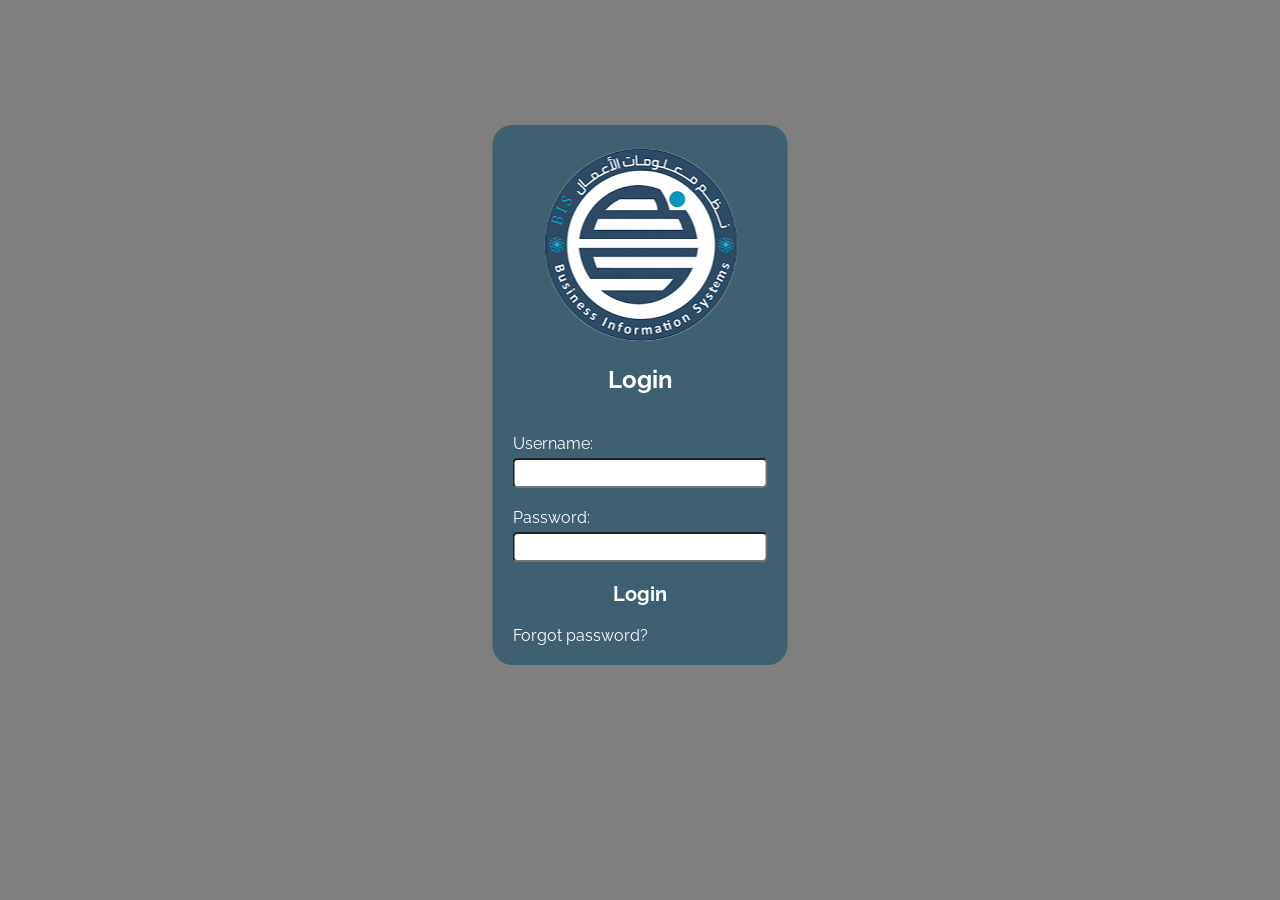
==== index.html @ c71e3769 "Add files via upload" ====
<!DOCTYPE html>
<html lang="en">

<head>
    <meta charset="UTF-8">
    <meta name="viewport" content="width=device-width, initial-scale=1.0">
    <title>Portal-Login</title>
    <link rel="stylesheet" href="CSS/Main/Login.css">
    <link rel="preconnect" href="https://fonts.googleapis.com">
    <link rel="preconnect" href="https://fonts.gstatic.com" crossorigin>
    <link
        href="https://fonts.googleapis.com/css2?family=Oswald:wght@200..700&family=Raleway:ital,wght@0,100..900;1,100..900&display=swap"
        rel="stylesheet">
    <link rel="shortcut icon" href="Imgs/Logo.png" type="image/x-icon">
</head>

<body>
    <section class="Login-sec">
        <div class="login">
            <div class="container">
                <form>

                    <img src="Imgs/Logo.png" alt="logo">
                    <h1>Login</h1>
                    <label for="username">Username:</label>
                    <input type="text" id="username" name="username" required>
                    <label for="password">Password:</label>
                    <input type="password" id="password" name="password" required>
                    <input onclick="location.href='Home.html'" class="btn" type="submit" value="Login">
                    <a class="F-pass" href="HTML Pages/Home.html">Forgot password?</a>
                </form>
            </div>
        </div>
    </section>
</body>

</html>
---- CSS/Main/Login.css ----
* {
    box-sizing: border-box;
    font-family: "Raleway", sans-serif;
    font-optical-sizing: auto;
    font-style: normal
}

html {
    scroll-behavior: smooth;
}

body {
    background-image: url(../../Imgs/Back1.png);
    background-repeat: no-repeat;
    background-size: cover;
    background-attachment: fixed;
    overflow: hidden;
}

body::after {
    content: "";
    position: absolute;
    top: 0;
    left: 0;
    width: 100%;
    height: 100%;
    background-color: rgba(0, 0, 0, 0.5);
    z-index: -1;
}

.container {
    padding-left: 15px;
    padding-right: 15px;
    padding-top: 15px;
    margin-left: auto;
    margin-right: auto;
    display: flex;
    justify-content: center;
}

.Login-sec {
    position: absolute;
    top: 10%;
    left: 50%;
    transform: translate(-50%);
    padding: 20px;
}

form {
    background-color: #365c70e1;
    color: white;
    border-radius: 20px;
    padding: 20px;
    display: flex;
    flex-direction: column;
}

form img {
    align-self: center;
}

form h1 {
    text-align: center;
}

input {
    display: block;
    width: 100%;
    font-weight: 700;
    font-size: 20px;
    border-radius: 5px;
}

label {
    text-align: left;
    display: block;
    margin: 20px 0 5px;
}

a {
    text-decoration: none;
    color: white;
}

.F-pass:hover {
    transform: scale(1.2);
    margin-left: 20px;
}

.btn {
    background-color: #365c7007;
    color: white;
    border-radius: 10px;
    padding: 10px;
    display: flex;
    flex-direction: column;
    margin: 10px auto;
    border: none;
    cursor: pointer;
}

.btn:hover {
    background-color: #365c70;

}
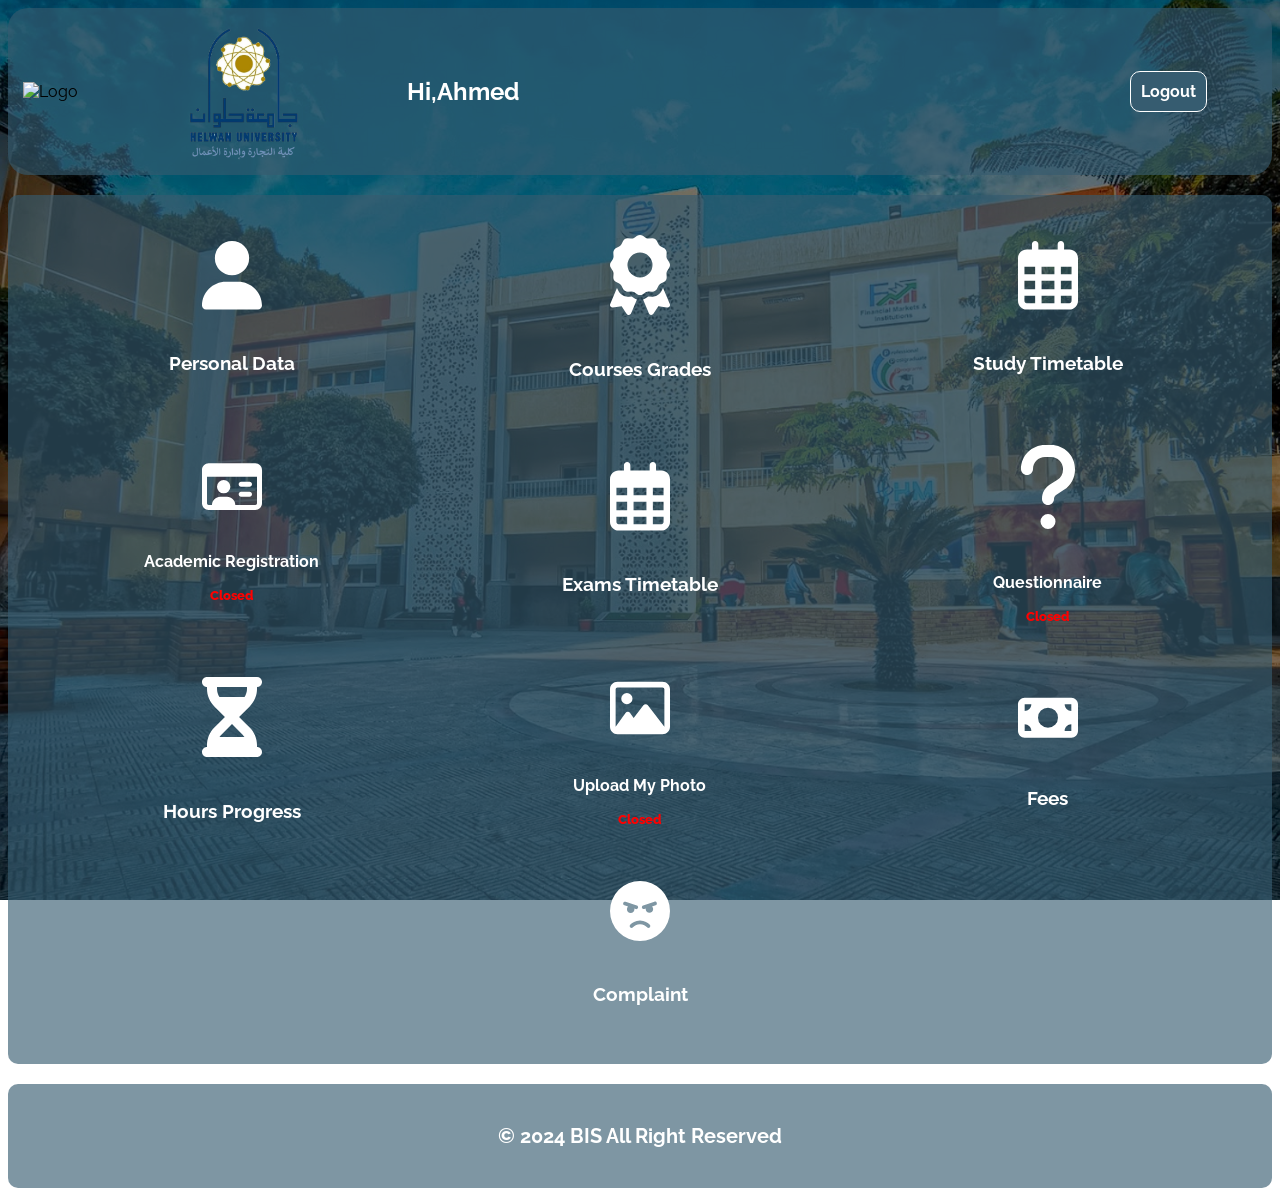
==== commit 4201f0ea: "Add files via upload" ====
--- a/index.html
+++ b/index.html
@@ -4,34 +4,151 @@
 <head>
     <meta charset="UTF-8">
     <meta name="viewport" content="width=device-width, initial-scale=1.0">
-    <title>Portal-Login</title>
-    <link rel="stylesheet" href="CSS/Main/Login.css">
+    <title>Home</title>
+    <link rel="stylesheet" href="CSS/Main/Home.css">
+    <link rel="stylesheet" href="CSS/Screens/HomeScreens.css">
     <link rel="preconnect" href="https://fonts.googleapis.com">
     <link rel="preconnect" href="https://fonts.gstatic.com" crossorigin>
     <link
         href="https://fonts.googleapis.com/css2?family=Oswald:wght@200..700&family=Raleway:ital,wght@0,100..900;1,100..900&display=swap"
         rel="stylesheet">
-    <link rel="shortcut icon" href="Imgs/Logo.png" type="image/x-icon">
+    <link rel="shortcut icon" href="../../Imgs/Logo.png" type="image/x-icon">
 </head>
 
 <body>
-    <section class="Login-sec">
-        <div class="login">
-            <div class="container">
-                <form>
+    <nav>
+        <div class="container">
+            <div class="nav-img">
+                <img decoding="async" class="logo" src="Imgs/logo.png" alt="Logo">
+                <img decoding="async" class="logo helwan" src="Imgs/Helwan Logo.png" alt="Logo">    
+            </div>
+            <h2>Hi,Ahmed</h2>
+            <div class="date-normal">
+                <iframe
+                    src="https://free.timeanddate.com/clock/i9gdh0ji/n53/tleg/fn7/fs20/tct/pct/fcfff/tt0/tm1/th2/tb1"
+                    frameborder="0" width="402" height="30" allowtransparency="true"></iframe>
+            </div>
+            <div class="date-respons">
+                <iframe
+                    src="https://free.timeanddate.com/clock/i9gdhg2x/n53/tleg/fn7/fs20/tct/pct/fcfff/tt0/tm3/th2/tb4"
+                    frameborder="0" width="247" height="58" allowtransparency="true"></iframe>
+            </div>
+            <button class="Logout-btn" onclick="location.href='Login.html'">Logout</button>
+        </div>
+    </nav>
 
-                    <img src="Imgs/Logo.png" alt="logo">
-                    <h1>Login</h1>
-                    <label for="username">Username:</label>
-                    <input type="text" id="username" name="username" required>
-                    <label for="password">Password:</label>
-                    <input type="password" id="password" name="password" required>
-                    <input onclick="location.href='Home.html'" class="btn" type="submit" value="Login">
-                    <a class="F-pass" href="HTML Pages/Home.html">Forgot password?</a>
-                </form>
-            </div>
+    <section class="Icons">
+        <div class="container">
+            <a href="info.html">
+                <div>
+                    <svg xmlns="http://www.w3.org/2000/svg"
+                        viewBox="0 0 448 512"><!--!Font Awesome Free 6.5.2 by @fontawesome - https://fontawesome.com License - https://fontawesome.com/license/free Copyright 2024 Fonticons, Inc.-->
+                        <path fill="#ffffff"
+                            d="M224 256A128 128 0 1 0 224 0a128 128 0 1 0 0 256zm-45.7 48C79.8 304 0 383.8 0 482.3C0 498.7 13.3 512 29.7 512H418.3c16.4 0 29.7-13.3 29.7-29.7C448 383.8 368.2 304 269.7 304H178.3z" />
+                    </svg>
+                    <h3>Personal Data</h3>
+                </div>
+            </a>
+            <a href="Grades.html">
+                <div>
+                    <svg xmlns="http://www.w3.org/2000/svg"
+                        viewBox="0 0 384 512"><!--!Font Awesome Free 6.5.2 by @fontawesome - https://fontawesome.com License - https://fontawesome.com/license/free Copyright 2024 Fonticons, Inc.-->
+                        <path fill="#ffffff"
+                            d="M173.8 5.5c11-7.3 25.4-7.3 36.4 0L228 17.2c6 3.9 13 5.8 20.1 5.4l21.3-1.3c13.2-.8 25.6 6.4 31.5 18.2l9.6 19.1c3.2 6.4 8.4 11.5 14.7 14.7L344.5 83c11.8 5.9 19 18.3 18.2 31.5l-1.3 21.3c-.4 7.1 1.5 14.2 5.4 20.1l11.8 17.8c7.3 11 7.3 25.4 0 36.4L366.8 228c-3.9 6-5.8 13-5.4 20.1l1.3 21.3c.8 13.2-6.4 25.6-18.2 31.5l-19.1 9.6c-6.4 3.2-11.5 8.4-14.7 14.7L301 344.5c-5.9 11.8-18.3 19-31.5 18.2l-21.3-1.3c-7.1-.4-14.2 1.5-20.1 5.4l-17.8 11.8c-11 7.3-25.4 7.3-36.4 0L156 366.8c-6-3.9-13-5.8-20.1-5.4l-21.3 1.3c-13.2 .8-25.6-6.4-31.5-18.2l-9.6-19.1c-3.2-6.4-8.4-11.5-14.7-14.7L39.5 301c-11.8-5.9-19-18.3-18.2-31.5l1.3-21.3c.4-7.1-1.5-14.2-5.4-20.1L5.5 210.2c-7.3-11-7.3-25.4 0-36.4L17.2 156c3.9-6 5.8-13 5.4-20.1l-1.3-21.3c-.8-13.2 6.4-25.6 18.2-31.5l19.1-9.6C65 70.2 70.2 65 73.4 58.6L83 39.5c5.9-11.8 18.3-19 31.5-18.2l21.3 1.3c7.1 .4 14.2-1.5 20.1-5.4L173.8 5.5zM272 192a80 80 0 1 0 -160 0 80 80 0 1 0 160 0zM1.3 441.8L44.4 339.3c.2 .1 .3 .2 .4 .4l9.6 19.1c11.7 23.2 36 37.3 62 35.8l21.3-1.3c.2 0 .5 0 .7 .2l17.8 11.8c5.1 3.3 10.5 5.9 16.1 7.7l-37.6 89.3c-2.3 5.5-7.4 9.2-13.3 9.7s-11.6-2.2-14.8-7.2L74.4 455.5l-56.1 8.3c-5.7 .8-11.4-1.5-15-6s-4.3-10.7-2.1-16zm248 60.4L211.7 413c5.6-1.8 11-4.3 16.1-7.7l17.8-11.8c.2-.1 .4-.2 .7-.2l21.3 1.3c26 1.5 50.3-12.6 62-35.8l9.6-19.1c.1-.2 .2-.3 .4-.4l43.2 102.5c2.2 5.3 1.4 11.4-2.1 16s-9.3 6.9-15 6l-56.1-8.3-32.2 49.2c-3.2 5-8.9 7.7-14.8 7.2s-11-4.3-13.3-9.7z" />
+                    </svg>
+                    <h3>Courses Grades</h3>
+                </div>
+            </a>
+            <a href="Study.html">
+                <div>
+                    <svg xmlns="http://www.w3.org/2000/svg"
+                        viewBox="0 0 448 512"><!--!Font Awesome Free 6.5.2 by @fontawesome - https://fontawesome.com License - https://fontawesome.com/license/free Copyright 2024 Fonticons, Inc.-->
+                        <path fill="#ffffff"
+                            d="M152 24c0-13.3-10.7-24-24-24s-24 10.7-24 24V64H64C28.7 64 0 92.7 0 128v16 48V448c0 35.3 28.7 64 64 64H384c35.3 0 64-28.7 64-64V192 144 128c0-35.3-28.7-64-64-64H344V24c0-13.3-10.7-24-24-24s-24 10.7-24 24V64H152V24zM48 192h80v56H48V192zm0 104h80v64H48V296zm128 0h96v64H176V296zm144 0h80v64H320V296zm80-48H320V192h80v56zm0 160v40c0 8.8-7.2 16-16 16H320V408h80zm-128 0v56H176V408h96zm-144 0v56H64c-8.8 0-16-7.2-16-16V408h80zM272 248H176V192h96v56z" />
+                    </svg>
+                    <h3>Study Timetable</h3>
+                </div>
+            </a>
+            <button class="disbtn" disabled>
+                <div>
+                    <svg xmlns="http://www.w3.org/2000/svg"
+                        viewBox="0 0 576 512"><!--!Font Awesome Free 6.5.2 by @fontawesome - https://fontawesome.com License - https://fontawesome.com/license/free Copyright 2024 Fonticons, Inc.-->
+                        <path fill="#ffffff"
+                            d="M528 160V416c0 8.8-7.2 16-16 16H320c0-44.2-35.8-80-80-80H176c-44.2 0-80 35.8-80 80H64c-8.8 0-16-7.2-16-16V160H528zM64 32C28.7 32 0 60.7 0 96V416c0 35.3 28.7 64 64 64H512c35.3 0 64-28.7 64-64V96c0-35.3-28.7-64-64-64H64zM272 256a64 64 0 1 0 -128 0 64 64 0 1 0 128 0zm104-48c-13.3 0-24 10.7-24 24s10.7 24 24 24h80c13.3 0 24-10.7 24-24s-10.7-24-24-24H376zm0 96c-13.3 0-24 10.7-24 24s10.7 24 24 24h80c13.3 0 24-10.7 24-24s-10.7-24-24-24H376z" />
+                    </svg>
+                    <h3>Academic Registration</h3>
+                    <p>Closed</p>
+                </div>
+            </button>
+            <a href="Exam.html">
+                <div>
+                    <svg xmlns="http://www.w3.org/2000/svg"
+                        viewBox="0 0 448 512"><!--!Font Awesome Free 6.5.2 by @fontawesome - https://fontawesome.com License - https://fontawesome.com/license/free Copyright 2024 Fonticons, Inc.-->
+                        <path fill="#ffffff"
+                            d="M152 24c0-13.3-10.7-24-24-24s-24 10.7-24 24V64H64C28.7 64 0 92.7 0 128v16 48V448c0 35.3 28.7 64 64 64H384c35.3 0 64-28.7 64-64V192 144 128c0-35.3-28.7-64-64-64H344V24c0-13.3-10.7-24-24-24s-24 10.7-24 24V64H152V24zM48 192h80v56H48V192zm0 104h80v64H48V296zm128 0h96v64H176V296zm144 0h80v64H320V296zm80-48H320V192h80v56zm0 160v40c0 8.8-7.2 16-16 16H320V408h80zm-128 0v56H176V408h96zm-144 0v56H64c-8.8 0-16-7.2-16-16V408h80zM272 248H176V192h96v56z" />
+                    </svg>
+                    <h3>Exams Timetable</h3>
+                </div>
+            </a>
+            <button class="disbtn" disabled>
+                <div>
+                    <svg xmlns="http://www.w3.org/2000/svg"
+                        viewBox="0 0 320 512"><!--!Font Awesome Free 6.5.2 by @fontawesome - https://fontawesome.com License - https://fontawesome.com/license/free Copyright 2024 Fonticons, Inc.-->
+                        <path fill="#ffffff"
+                            d="M80 160c0-35.3 28.7-64 64-64h32c35.3 0 64 28.7 64 64v3.6c0 21.8-11.1 42.1-29.4 53.8l-42.2 27.1c-25.2 16.2-40.4 44.1-40.4 74V320c0 17.7 14.3 32 32 32s32-14.3 32-32v-1.4c0-8.2 4.2-15.8 11-20.2l42.2-27.1c36.6-23.6 58.8-64.1 58.8-107.7V160c0-70.7-57.3-128-128-128H144C73.3 32 16 89.3 16 160c0 17.7 14.3 32 32 32s32-14.3 32-32zm80 320a40 40 0 1 0 0-80 40 40 0 1 0 0 80z" />
+                    </svg>
+                    <h3>Questionnaire</h3>
+                    <p>Closed</p>
+                </div>
+            </button>
+            <a href="Hours.html">
+                <div>
+                    <svg xmlns="http://www.w3.org/2000/svg"
+                        viewBox="0 0 384 512"><!--!Font Awesome Free 6.5.2 by @fontawesome - https://fontawesome.com License - https://fontawesome.com/license/free Copyright 2024 Fonticons, Inc.-->
+                        <path fill="#ffffff"
+                            d="M32 0C14.3 0 0 14.3 0 32S14.3 64 32 64V75c0 42.4 16.9 83.1 46.9 113.1L146.7 256 78.9 323.9C48.9 353.9 32 394.6 32 437v11c-17.7 0-32 14.3-32 32s14.3 32 32 32H64 320h32c17.7 0 32-14.3 32-32s-14.3-32-32-32V437c0-42.4-16.9-83.1-46.9-113.1L237.3 256l67.9-67.9c30-30 46.9-70.7 46.9-113.1V64c17.7 0 32-14.3 32-32s-14.3-32-32-32H320 64 32zM96 75V64H288V75c0 19-5.6 37.4-16 53H112c-10.3-15.6-16-34-16-53zm16 309c3.5-5.3 7.6-10.3 12.1-14.9L192 301.3l67.9 67.9c4.6 4.6 8.6 9.6 12.1 14.9H112z" />
+                    </svg>
+                    <h3>Hours Progress</h3>
+                </div>
+            </a>
+            <button class="disbtn" disabled>
+                <div>
+                    <svg xmlns="http://www.w3.org/2000/svg"
+                        viewBox="0 0 512 512"><!--!Font Awesome Free 6.5.2 by @fontawesome - https://fontawesome.com License - https://fontawesome.com/license/free Copyright 2024 Fonticons, Inc.-->
+                        <path fill="#ffffff"
+                            d="M448 80c8.8 0 16 7.2 16 16V415.8l-5-6.5-136-176c-4.5-5.9-11.6-9.3-19-9.3s-14.4 3.4-19 9.3L202 340.7l-30.5-42.7C167 291.7 159.8 288 152 288s-15 3.7-19.5 10.1l-80 112L48 416.3l0-.3V96c0-8.8 7.2-16 16-16H448zM64 32C28.7 32 0 60.7 0 96V416c0 35.3 28.7 64 64 64H448c35.3 0 64-28.7 64-64V96c0-35.3-28.7-64-64-64H64zm80 192a48 48 0 1 0 0-96 48 48 0 1 0 0 96z" />
+                    </svg>
+                    <h3>Upload My Photo</h3>
+                    <p>Closed</p>
+                </div>
+            </button>
+            <a href="Fees.html">
+                <div>
+                    <svg xmlns="http://www.w3.org/2000/svg"
+                        viewBox="0 0 576 512"><!--!Font Awesome Free 6.5.2 by @fontawesome - https://fontawesome.com License - https://fontawesome.com/license/free Copyright 2024 Fonticons, Inc.-->
+                        <path fill="#ffffff"
+                            d="M64 64C28.7 64 0 92.7 0 128V384c0 35.3 28.7 64 64 64H512c35.3 0 64-28.7 64-64V128c0-35.3-28.7-64-64-64H64zm64 320H64V320c35.3 0 64 28.7 64 64zM64 192V128h64c0 35.3-28.7 64-64 64zM448 384c0-35.3 28.7-64 64-64v64H448zm64-192c-35.3 0-64-28.7-64-64h64v64zM288 160a96 96 0 1 1 0 192 96 96 0 1 1 0-192z" />
+                    </svg>
+                    <h3>Fees</h3>
+                </div>
+            </a>
+            <a class="last-icon" href="Plaints.html">
+                <div>
+                    <svg xmlns="http://www.w3.org/2000/svg"
+                        viewBox="0 0 512 512"><!--!Font Awesome Free 6.5.2 by @fontawesome - https://fontawesome.com License - https://fontawesome.com/license/free Copyright 2024 Fonticons, Inc.-->
+                        <path fill="#ffffff"
+                            d="M0 256a256 256 0 1 1 512 0A256 256 0 1 1 0 256zM338.7 395.9c6.6-5.9 7.1-16 1.2-22.6C323.8 355.4 295.7 336 256 336s-67.8 19.4-83.9 37.3c-5.9 6.6-5.4 16.7 1.2 22.6s16.7 5.4 22.6-1.2c11.7-13 31.6-26.7 60.1-26.7s48.4 13.7 60.1 26.7c5.9 6.6 16 7.1 22.6 1.2zM176.4 272c17.7 0 32-14.3 32-32c0-1.5-.1-3-.3-4.4l10.9 3.6c8.4 2.8 17.4-1.7 20.2-10.1s-1.7-17.4-10.1-20.2l-96-32c-8.4-2.8-17.4 1.7-20.2 10.1s1.7 17.4 10.1 20.2l30.7 10.2c-5.8 5.8-9.3 13.8-9.3 22.6c0 17.7 14.3 32 32 32zm192-32c0-8.9-3.6-17-9.5-22.8l30.2-10.1c8.4-2.8 12.9-11.9 10.1-20.2s-11.9-12.9-20.2-10.1l-96 32c-8.4 2.8-12.9 11.9-10.1 20.2s11.9 12.9 20.2 10.1l11.7-3.9c-.2 1.5-.3 3.1-.3 4.7c0 17.7 14.3 32 32 32s32-14.3 32-32z" />
+                    </svg>
+                    <h3>Complaint</h3>
+                </div>
+            </a>
         </div>
     </section>
+
+    <footer>
+        <p class="copyright">&copy; 2024 <span>BIS</span> All Right Reserved</p>
+    </footer>
+
 </body>
 
 </html>
--- a/CSS/Main/Home.css
+++ b/CSS/Main/Home.css
@@ -0,0 +1,187 @@
+* {
+    box-sizing: border-box;
+    font-family: "Raleway", sans-serif;
+    font-optical-sizing: auto;
+    font-style: normal
+}
+
+html {
+    scroll-behavior: smooth;
+}
+
+body {
+    background-image: url(../../Imgs/Back2.png);
+    background-repeat: no-repeat;
+    background-size: cover;
+    background-attachment: fixed;
+}
+
+.container {
+    padding-left: 15px;
+    padding-right: 15px;
+    padding-top: 15px;
+    margin-left: auto;
+    margin-right: auto;
+    display: flex;
+    justify-content: center;
+}
+
+nav .container {
+    display: flex;
+    justify-content: space-between;
+    align-items: center;
+    background-color: #365c70a3;
+    padding-bottom: 15px;
+    border-radius: 20px;
+}
+
+nav h2 {
+    color: #fff;
+}
+
+nav .container .logo {
+    width: 120px;
+    align-self: center;
+}
+
+.nav-img{
+    display: flex;
+}
+
+.nav-img img.helwan {
+    margin-left: 40px;
+}
+
+.Logout-btn {
+    padding: 10px;
+    margin-right: 50px;
+    background-color: #365c70;
+    color: white;
+    border: 1px solid white;
+    cursor: pointer;
+    border-radius: 10px;
+    font-size: 16px;
+    font-weight: 700;
+}
+
+.Logout-btn:hover {
+    background-color: #204254;
+    transform: scale(1.2);
+    transition-duration: 0.3s;
+}
+
+.date-respons {
+    display: none;
+}
+
+iframe {
+    color: white;
+}
+
+.Icons {
+    margin-top: 20px;
+}
+
+.Icons .container {
+    display: grid;
+    grid-template-columns: 1fr 1fr 1fr;
+    justify-content: center;
+    background-color: #365c70a3;
+    border-radius: 10px;
+    text-align: center;
+    padding: 20px;
+}
+
+.Icons .container a {
+    text-decoration: none;
+    color: white;
+    width: 80%;
+    margin: auto;
+    padding: 20px;
+    border-radius: 10px;
+}
+
+.Icons .container a:hover {
+    background-color: #204254;
+    transform: scale(1.1);
+    text-overflow: ellipsis;
+    overflow: hidden;
+}
+
+.Icons .container svg {
+    width: 60px;
+    margin-bottom: 20px;
+}
+
+.last-icon {
+    grid-column: span 3;
+}
+
+.disbtn {
+    background-color: transparent;
+    color: white;
+    width: 80%;
+    margin: auto;
+    padding: 20px;
+    border-radius: 10px;
+    border: none;
+    cursor: not-allowed;
+}
+
+.disbtn p {
+    color: red;
+    font-weight: 800;
+}
+
+footer {
+    background-color: #365c70a3;
+    padding: 20px;
+    margin-top: 20px;
+    border-radius: 10px;
+    text-align: center;
+    color: white;
+    font-weight: 700;
+    font-size: 20px;
+}
+
+@keyframes UpDown {
+
+    0%,
+    20%,
+    50%,
+    80%,
+    100% {
+        transform: translateY(0);
+        color: fff;
+    }
+
+    40% {
+        transform: translateY(-20px);
+        color: aqua;
+    }
+
+    60% {
+        transform: translateY(-15px);
+    }
+}
+
+footer span {
+    animation-name: UpDown;
+    animation-duration: 2s;
+    animation-iteration-count: infinite;
+    animation-timing-function: ease-out;
+    display: inline-block;
+}
+
+/* Hide scrollbar for Chrome, Safari and Opera */
+body::-webkit-scrollbar {
+    display: none;
+}
+
+/* Hide scrollbar for IE, Edge and Firefox */
+.example {
+    -ms-overflow-style: none;
+    /* IE and Edge */
+    scrollbar-width: none;
+    /* Firefox */
+}
--- a/CSS/Screens/HomeScreens.css
+++ b/CSS/Screens/HomeScreens.css
@@ -0,0 +1,55 @@
+/* Small */
+@media (min-width: 768px) {
+    .container {
+        width: 750px;
+    }
+
+    nav .container {
+        width: 100%;
+    }
+
+    .Icons .container {
+        width: 100%;
+    }
+}
+
+@media (max-width: 768px) {
+    nav .container {
+        flex-direction: column;
+    }
+
+    .date-normal {
+        display: none;
+    }
+
+    .date-respons {
+        display: block;
+    }
+
+    .Logout-btn {
+        margin-right: 0;
+        margin-top: 10px;
+    }
+
+    .Icons .container {
+        grid-template-columns: 1fr 1fr;
+    }
+
+    .last-icon {
+        grid-column: span 1;
+    }
+}
+
+/* Medium */
+@media (min-width: 992px) {
+    .container {
+        width: 970px;
+    }
+}
+
+/* Large */
+@media (min-width: 1200px) {
+    .container {
+        width: 1170px;
+    }
+}
